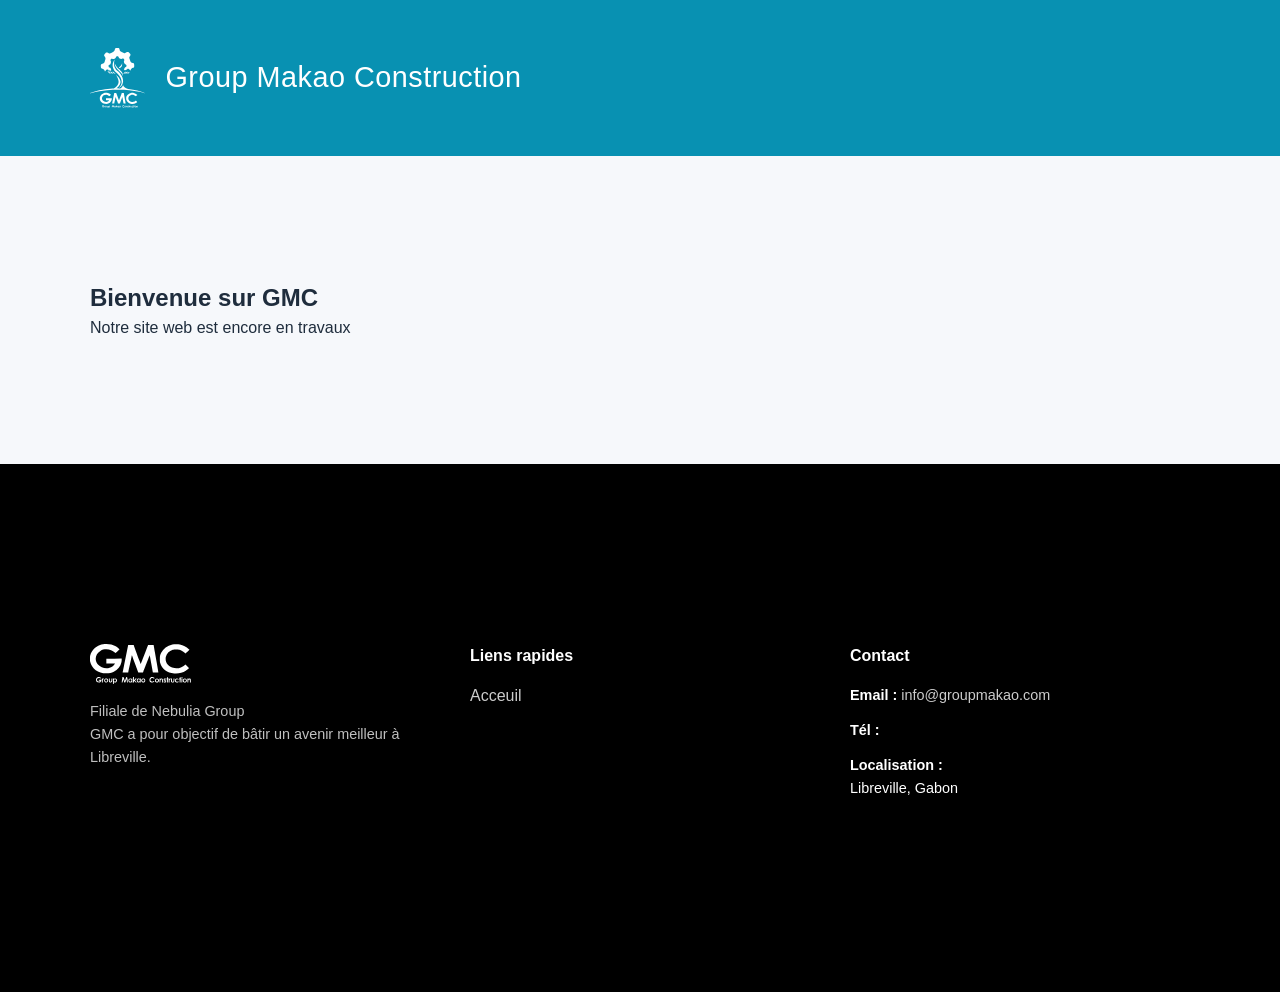
==== index.html @ dfc4555c "Add files via upload" ====
<!DOCTYPE html>
<html lang="fr">
<head>
    <meta charset="UTF-8">
    <meta name="viewport" content="width=device-width, initial-scale=1.0">
    <title>GMC</title>
    <link rel="stylesheet" href="./style/style.css">
</head>
<body>
    <header class="site-header">
        <div class="container">
            <div class="brand">
                <img src="./ASSETS/LOGO/logo 1.svg" alt="Logo GMC">
                <h1>Group Makao Construction</h1>
            </div>
        </div>
    </header>

    <section class="hero">
        <div class="container">
            <div class="row">
                <div class="col-6">
                    <h1>Bienvenue sur GMC</h1>
                    <p>Notre site web est encore en travaux</p>
                </div>
            </div>
        </div>
    </section>

    <footer class="site-footer">
        <div class="container">
            <div class="footer-content">
                <div class="footer-col">
                    <div class="footer-brand">
                        <img src="./ASSETS/LOGO/logo 2.svg" alt="Logo GMC">
                    </div>
                    <p class="footer-desc">Filiale de Nebulia Group<br>GMC a pour objectif de bâtir un avenir meilleur à Libreville.</p>
                </div>

                <div class="footer-col">
                    <h4>Liens rapides</h4>
                    <ul>
                        <li><a href="#acceuil">Acceuil</a></li>
                    </ul>
                </div>

                <div class="footer-col">
                    <h4>Contact</h4>
                    <p><strong>Email :</strong> <a href="mailto:info@groupmakao.com">info@groupmakao.com</a></p>
                    <p><strong>Tél :</strong> <a href="tel:"></a></p>
                    <p><strong>Localisation :</strong><br>Libreville, Gabon</p>
                </div>
            </div>
        </div>
    </footer>
</body>
</html>
---- style/style.css ----
/* Style principal pour index.html */
/* Palette de couleur : */

root {
    --primary-color: rgba(3, 145, 178, 1);
}

/* En-tête */
header.site-header {
	background: #0891b2;
	color: #fff;
	padding: 24px 0;
}
header.site-header .container {
	padding: 24px 0;
    margin: 0 auto;
}
.site-header .brand {
	display: flex;
	align-items: center;
	gap: 20px;
	font-weight: 700;
}
.site-header .brand img { 
	height: 60px; 
	width: auto;
}
.site-header .brand h1 {
	font-size: 1.8rem;
	color: #fff;
	margin: 0;
	font-weight: 400;
	letter-spacing: 0.5px;
}


* { box-sizing: border-box; margin: 0; padding: 0; }
html, body { height: 100%; }
body {
	font-family: 'Segoe UI', Roboto, Arial, sans-serif;
	background: #f6f8fb;
	color: #1f2d3d;
	line-height: 1.5;
	-webkit-font-smoothing:antialiased;
}

/* Conteneur central */
.container {
	width: 90%;
	max-width: 1100px;
	margin: 100px auto 100px auto;
	padding: 24px 0;
}



/* Footer */
footer.site-footer { 
    margin-top:36px; 
    padding:40px 0; 
    background:#000; 
    color:#fff; 
}
footer.site-footer .container { padding: 40px 0; }
.footer-content {
    display: grid;
    grid-template-columns: repeat(3, 1fr);
    gap: 40px;
}
.footer-col h4 { 
    font-size: 1rem; 
    margin-bottom: 16px; 
    font-weight: 700;
    color: #fff;
}
.footer-brand {
    display: flex;
    align-items: center;
    gap: 12px;
    margin-bottom: 16px;
}
.footer-brand img { height: 40px; width: auto; }
.footer-brand h3 { font-size: 1.4rem; font-weight: 700; }
.footer-subtitle { font-size: 0.85rem; opacity: 0.8; margin-bottom: 12px; }
.footer-desc { font-size: 0.9rem; opacity: 0.75; line-height: 1.6; }
footer.site-footer ul {
    list-style: none;
}
footer.site-footer ul li {
    margin-bottom: 10px;
}
footer.site-footer a {
    color: #fff;
    text-decoration: none;
    opacity: 0.8;
    transition: opacity 0.2s;
}
footer.site-footer a:hover { opacity: 1; }
footer.site-footer p { 
    font-size: 0.9rem; 
    margin-bottom: 12px;
    line-height: 1.6;
}
footer .small { font-size:0.9rem; opacity:0.9; }

/* Formulaires */
input[type="text"], input[type="email"], textarea, select {
	width:100%; padding:10px 12px; border-radius:8px; border:1px solid #d7e0ea; background:#fff;
}
label { display:block; margin-bottom:8px; font-weight:600; color:#2b4254; }

/* Responsive */
@media (max-width:768px) {
	.hero .row { flex-direction:column; }
	.site-header nav { display:flex; flex-wrap:wrap; gap:8px; }
	.footer-content { grid-template-columns: 1fr; gap: 24px; }
}

/* Utilitaires */
.text-center { text-align:center; }
.muted { color:#7b8b98; }

/* Fin du fichier */
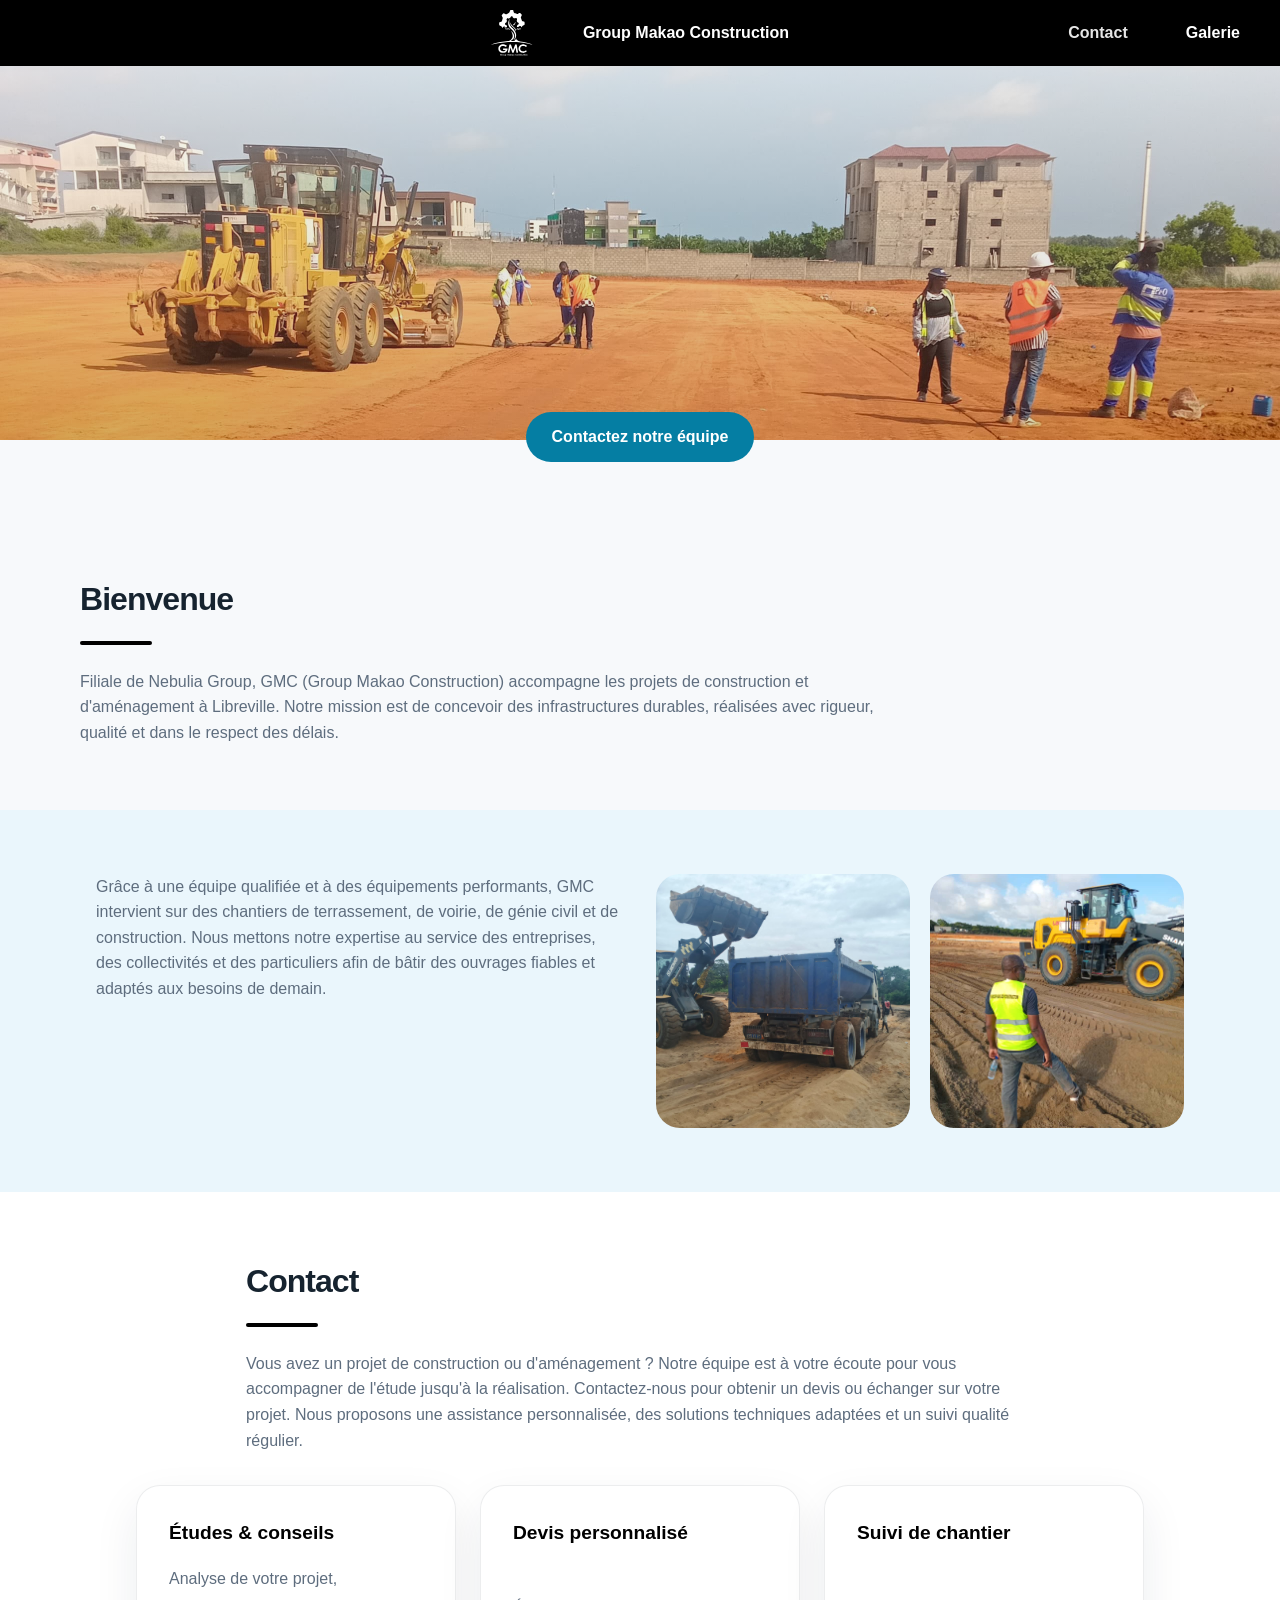
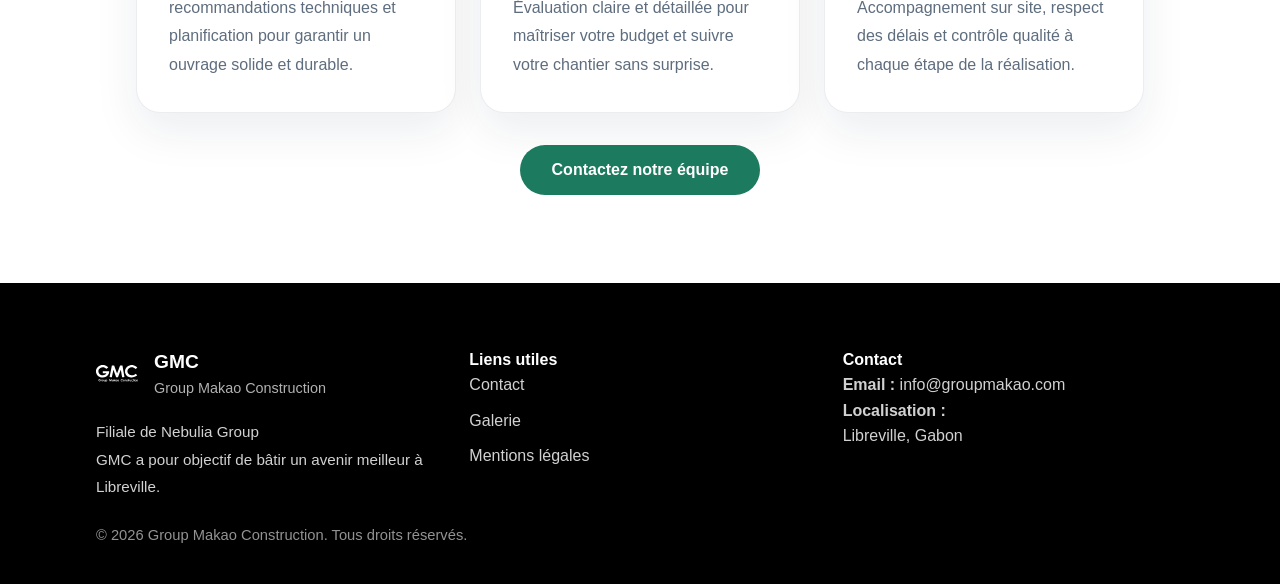
==== commit b25aa3ef: "Add files via upload" ====
--- a/index.html
+++ b/index.html
@@ -7,23 +7,73 @@
     <link rel="stylesheet" href="./style/style.css">
 </head>
 <body>
-    <header class="site-header">
-        <div class="container">
-            <div class="brand">
+    <section class="hero">
+        <img src="./ASSETS/IMG/photo2.jpg" alt="Chantier GMC" class="hero-image">
+        <div class="hero-bar container">
+            <a class="brand" href="./index.html">
                 <img src="./ASSETS/LOGO/logo 1.svg" alt="Logo GMC">
-                <h1>Group Makao Construction</h1>
+                Group Makao Construction
+            </a>
+            <nav class="header-nav" aria-label="Navigation principale">
+                <a href="./contact.html">Contact</a>
+                <a href="./galerie.html" class="active" aria-current="page">Galerie</a>
+            </nav>
+        </div>
+    </section>
+
+    <section class="hero-action container">
+        <a href="./contact.html" class="btn btn-primary">Contactez notre équipe</a>
+    </section>
+
+    <section class="section welcome container fade-in">
+        <div class="section-header">
+            <h2>Bienvenue</h2>
+            <div class="section-underline"></div>
+        </div>
+        <p>Filiale de Nebulia Group, GMC (Group Makao Construction) accompagne les projets de construction et d'aménagement à Libreville. Notre mission est de concevoir des infrastructures durables, réalisées avec rigueur, qualité et dans le respect des délais.</p>
+    </section>
+
+    <section class="section presentation fade-in">
+        <div class="container presentation-grid">
+            <div class="presentation-copy">
+                <p>Grâce à une équipe qualifiée et à des équipements performants, GMC intervient sur des chantiers de terrassement, de voirie, de génie civil et de construction. Nous mettons notre expertise au service des entreprises, des collectivités et des particuliers afin de bâtir des ouvrages fiables et adaptés aux besoins de demain.</p>
+            </div>
+            <div class="presentation-images">
+                <div class="presentation-row">
+                    <div class="presentation-image presentation-image--small">
+                        <img src="./ASSETS/IMG/camion.jpg" alt="Engins sur chantier">
+                    </div>
+                    <div class="presentation-image presentation-image--small">
+                        <img src="./ASSETS/IMG/camion2.jpg" alt="Travaux de construction">
+                    </div>
+                </div>
             </div>
         </div>
-    </header>
-
-    <section class="hero">
-        <div class="container">
-            <div class="row">
-                <div class="col-6">
-                    <h1>Bienvenue sur GMC</h1>
-                    <p>Notre site web est encore en travaux</p>
-                </div>
+    </section>
+    <section class="section contact-section" id="contact">
+        <div class="container contact-intro fade-in">
+            <div class="section-header">
+                <h2>Contact</h2>
+                <div class="section-underline"></div>
             </div>
+            <p class="contact-text">Vous avez un projet de construction ou d'aménagement ? Notre équipe est à votre écoute pour vous accompagner de l'étude jusqu'à la réalisation. Contactez-nous pour obtenir un devis ou échanger sur votre projet. Nous proposons une assistance personnalisée, des solutions techniques adaptées et un suivi qualité régulier.</p>
+        </div>
+        <div class="container contact-cards fade-in">
+            <article class="contact-card contact-card--highlight">
+                <h3>Études & conseils</h3>
+                <p>Analyse de votre projet, recommandations techniques et planification pour garantir un ouvrage solide et durable.</p>
+            </article>
+            <article class="contact-card contact-card--highlight">
+                <h3>Devis personnalisé</h3>
+                <p>Évaluation claire et détaillée pour maîtriser votre budget et suivre votre chantier sans surprise.</p>
+            </article>
+            <article class="contact-card contact-card--highlight">
+                <h3>Suivi de chantier</h3>
+                <p>Accompagnement sur site, respect des délais et contrôle qualité à chaque étape de la réalisation.</p>
+            </article>
+        </div>
+        <div class="container contact-cta fade-in">
+            <a href="./contact.html" class="btn btn-secondary">Contactez notre équipe</a>
         </div>
     </section>
 
@@ -32,26 +82,46 @@
             <div class="footer-content">
                 <div class="footer-col">
                     <div class="footer-brand">
-                        <img src="./ASSETS/LOGO/logo 2.svg" alt="Logo GMC">
+                        <a href="./index.html">
+                            <img src="./ASSETS/LOGO/logo 2.svg" alt="Logo GMC">
+                        </a>
+                        <div>
+                            <h3>GMC</h3>
+                            <p class="footer-subtitle">Group Makao Construction</p>
+                        </div>
                     </div>
                     <p class="footer-desc">Filiale de Nebulia Group<br>GMC a pour objectif de bâtir un avenir meilleur à Libreville.</p>
                 </div>
 
                 <div class="footer-col">
-                    <h4>Liens rapides</h4>
+                    <h4>Liens utiles</h4>
                     <ul>
-                        <li><a href="#acceuil">Acceuil</a></li>
+                        <li><a href="./contact.html">Contact</a></li>
+                        <li><a href="./galerie.html">Galerie</a></li>
+                        <li><a href="./mentions-legales.html">Mentions légales</a></li>
                     </ul>
                 </div>
 
                 <div class="footer-col">
                     <h4>Contact</h4>
                     <p><strong>Email :</strong> <a href="mailto:info@groupmakao.com">info@groupmakao.com</a></p>
-                    <p><strong>Tél :</strong> <a href="tel:"></a></p>
                     <p><strong>Localisation :</strong><br>Libreville, Gabon</p>
                 </div>
             </div>
+            <p class="small">© 2026 Group Makao Construction. Tous droits réservés.</p>
         </div>
     </footer>
+    <script>
+        const hero = document.querySelector('.hero');
+        if (hero) {
+            const updateHero = () => {
+                const scrollY = window.scrollY;
+                const offset = Math.min(0, scrollY * -0.12);
+                hero.style.backgroundPosition = `center calc(50% + ${offset}px)`;
+            };
+            window.addEventListener('scroll', () => requestAnimationFrame(updateHero), { passive: true });
+            updateHero();
+        }
+    </script>
 </body>
 </html>
--- a/style/style.css
+++ b/style/style.css
@@ -1,124 +1,929 @@
-
-/* Style principal pour index.html */
-/* Palette de couleur : */
-
-root {
-    --primary-color: rgba(3, 145, 178, 1);
-}
-
-/* En-tête */
-header.site-header {
-	background: #0891b2;
-	color: #fff;
-	padding: 24px 0;
-}
-header.site-header .container {
-	padding: 24px 0;
-    margin: 0 auto;
-}
-.site-header .brand {
-	display: flex;
-	align-items: center;
-	gap: 20px;
-	font-weight: 700;
-}
-.site-header .brand img { 
-	height: 60px; 
-	width: auto;
-}
-.site-header .brand h1 {
-	font-size: 1.8rem;
-	color: #fff;
-	margin: 0;
-	font-weight: 400;
-	letter-spacing: 0.5px;
-}
-
-
-* { box-sizing: border-box; margin: 0; padding: 0; }
-html, body { height: 100%; }
-body {
-	font-family: 'Segoe UI', Roboto, Arial, sans-serif;
-	background: #f6f8fb;
-	color: #1f2d3d;
-	line-height: 1.5;
-	-webkit-font-smoothing:antialiased;
-}
-
-/* Conteneur central */
-.container {
-	width: 90%;
-	max-width: 1100px;
-	margin: 100px auto 100px auto;
-	padding: 24px 0;
-}
-
-
-
-/* Footer */
-footer.site-footer { 
-    margin-top:36px; 
-    padding:40px 0; 
-    background:#000; 
-    color:#fff; 
-}
-footer.site-footer .container { padding: 40px 0; }
-.footer-content {
-    display: grid;
-    grid-template-columns: repeat(3, 1fr);
-    gap: 40px;
-}
-.footer-col h4 { 
-    font-size: 1rem; 
-    margin-bottom: 16px; 
-    font-weight: 700;
-    color: #fff;
-}
-.footer-brand {
-    display: flex;
-    align-items: center;
-    gap: 12px;
-    margin-bottom: 16px;
-}
-.footer-brand img { height: 40px; width: auto; }
-.footer-brand h3 { font-size: 1.4rem; font-weight: 700; }
-.footer-subtitle { font-size: 0.85rem; opacity: 0.8; margin-bottom: 12px; }
-.footer-desc { font-size: 0.9rem; opacity: 0.75; line-height: 1.6; }
-footer.site-footer ul {
-    list-style: none;
-}
-footer.site-footer ul li {
-    margin-bottom: 10px;
-}
-footer.site-footer a {
-    color: #fff;
-    text-decoration: none;
-    opacity: 0.8;
-    transition: opacity 0.2s;
-}
-footer.site-footer a:hover { opacity: 1; }
-footer.site-footer p { 
-    font-size: 0.9rem; 
-    margin-bottom: 12px;
-    line-height: 1.6;
-}
-footer .small { font-size:0.9rem; opacity:0.9; }
-
-/* Formulaires */
-input[type="text"], input[type="email"], textarea, select {
-	width:100%; padding:10px 12px; border-radius:8px; border:1px solid #d7e0ea; background:#fff;
-}
-label { display:block; margin-bottom:8px; font-weight:600; color:#2b4254; }
-
-/* Responsive */
-@media (max-width:768px) {
-	.hero .row { flex-direction:column; }
-	.site-header nav { display:flex; flex-wrap:wrap; gap:8px; }
-	.footer-content { grid-template-columns: 1fr; gap: 24px; }
-}
-
-/* Utilitaires */
-.text-center { text-align:center; }
-.muted { color:#7b8b98; }
-
-/* Fin du fichier */
+﻿:root {
+  --black: #000000;
+  --white: #ffffff;
+  --blue: #057ea3;
+  --blue-soft: #eaf6fc;
+  --green: #1c7a5f;
+  --text: #16232f;
+  --muted: #5e6d7e;
+  --radius: 24px;
+}
+
+* {
+  box-sizing: border-box;
+  margin: 0;
+  padding: 0;
+}
+
+html,
+body {
+  min-height: 100%;
+}
+
+body {
+  font-family: 'Segoe UI', Roboto, Arial, sans-serif;
+  background: #f7f9fb;
+  color: var(--text);
+  line-height: 1.6;
+  -webkit-font-smoothing: antialiased;
+}
+
+img {
+  max-width: 100%;
+  display: block;
+}
+
+.container {
+  width: min(92%, 1120px);
+  margin: 0 auto;
+  padding: 0 16px;
+}
+
+.hero {
+  position: relative;
+  overflow: hidden;
+}
+
+.hero-image {
+  width: 100%;
+  max-height: 440px;
+  height: auto;
+  object-fit: cover;
+  object-position: 0px -180px;
+}
+
+.hero::after {
+  content: "";
+  position: absolute;
+  inset: 0;
+  background: linear-gradient(180deg, rgba(255, 255, 255, 0.72) 0%, rgba(180, 180, 180, 0.22) 48%, rgba(0, 0, 0, 0.16) 100%);
+  pointer-events: none;
+}
+
+.hero-bar {
+  position: absolute;
+  top: 0;
+  left: 0;
+  width: 100%;
+  padding: 20px 0;
+  background: rgba(0, 0, 0, 1);
+  z-index: 2;
+}
+
+.hero-bar .brand {
+  text-decoration: none;
+  display: flex;
+  align-items: center;
+  gap: 50px;
+  max-width: 1120px;
+  margin: 0 auto;
+  color: var(--white);
+  font-weight: 700;
+}
+
+.hero-bar .brand img {
+  width: 42px;
+  height: auto;
+}
+
+.hero-bar .brand a {
+  text-decoration: none;
+  color: var(--white);
+  font-weight: 700;
+  font-size: 1rem;
+  letter-spacing: 0.02em;
+}
+
+.hero-action {
+  margin: -28px auto 48px;
+  display: flex;
+  justify-content: center;
+  position: relative;
+  z-index: 1;
+}
+.hero-action .btn {
+  align-self: center;
+}
+.btn {
+  display: inline-flex;
+  align-items: center;
+  justify-content: center;
+  padding: 12px 26px;
+  border-radius: 999px;
+  font-weight: 700;
+  text-decoration: none;
+  transition: transform 0.2s ease, box-shadow 0.2s ease, opacity 0.2s ease;
+}
+
+.btn:hover {
+  transform: translateY(-2px);
+  box-shadow: 0 20px 35px rgba(5, 126, 163, 0.14);
+}
+
+.btn-primary {
+  background: var(--blue);
+  color: var(--white);
+}
+
+.btn-secondary {
+  background: var(--green);
+  color: var(--white);
+}
+
+.section {
+  padding: 64px 0;
+}
+
+.section-header {
+  max-width: 700px;
+  margin-bottom: 24px;
+}
+
+.section-header h2 {
+  font-size: clamp(2rem, 2.5vw, 2.6rem);
+  letter-spacing: -0.03em;
+}
+
+.section-underline {
+  width: 72px;
+  height: 4px;
+  margin-top: 16px;
+  background: var(--black);
+  border-radius: 999px;
+}
+
+.section p,
+.contact-text {
+  max-width: 820px;
+  color: var(--muted);
+  font-size: 1rem;
+}
+
+.welcome p {
+  margin-top: 18px;
+}
+
+.presentation {
+  background: var(--blue-soft);
+}
+
+.presentation-grid {
+  display: grid;
+  grid-template-columns: 1fr 1fr;
+  gap: 32px;
+  align-items: start;
+}
+
+.presentation-copy {
+  display: flex;
+  align-items: center;
+}
+
+.presentation-images {
+  display: grid;
+  gap: 20px;
+}
+
+.presentation-image {
+  overflow: hidden;
+  border-radius: var(--radius);
+  background: var(--white);
+}
+
+.presentation-image img {
+  width: 100%;
+  height: 100%;
+  object-fit: cover;
+}
+
+.presentation-image--large {
+  min-height: 360px;
+}
+
+.presentation-row {
+  display: grid;
+  grid-template-columns: 1fr 1fr;
+  gap: 20px;
+}
+
+.contact-section {
+  background: var(--white);
+}
+
+.contact-intro {
+  text-align: left;
+  max-width: 820px;
+  margin: 0 auto;
+}
+
+.contact-text {
+  margin: 0 auto;
+  text-align: left;
+}
+
+.section-header--center {
+  display: flex;
+  flex-direction: column;
+  align-items: center;
+  text-align: center;
+}
+
+.section-header--center h2 {
+  width: 100%;
+  margin: 0 auto;
+}
+
+.contact-cards {
+  display: grid;
+  grid-template-columns: repeat(auto-fit, minmax(260px, 1fr));
+  gap: 24px;
+  margin: 32px auto;
+  max-width: 1040px;
+  justify-items: center;
+}
+
+.contact-card {
+  width: 100%;
+  background: var(--white);
+  border: 1px solid rgba(22, 35, 47, 0.08);
+  border-radius: var(--radius);
+  padding: 32px;
+  display: flex;
+  flex-direction: column;
+  justify-content: space-between;
+  box-shadow: 0 18px 45px rgba(19, 42, 66, 0.08);
+  transition: transform 0.25s ease, box-shadow 0.25s ease;
+}
+
+.contact-card:hover {
+  transform: translateY(-4px);
+  box-shadow: 0 24px 55px rgba(19, 42, 66, 0.12);
+}
+
+.contact-card h3 {
+  margin-bottom: 16px;
+  font-size: 1.2rem;
+  color: var(--black);
+}
+
+.contact-card p {
+  color: var(--muted);
+  line-height: 1.8;
+}
+
+.contact-cta {
+  display: flex;
+  justify-content: center;
+  padding-bottom: 24px;
+}
+
+.contact-cta .btn {
+  min-width: 240px;
+}
+
+.site-footer {
+  padding: 64px 0 36px;
+  background: var(--black);
+  color: var(--white);
+}
+
+.footer-content {
+  display: grid;
+  grid-template-columns: repeat(3, minmax(220px, 1fr));
+  gap: 32px;
+  margin-bottom: 24px;
+}
+
+.footer-brand {
+  display: flex;
+  align-items: center;
+  gap: 16px;
+  margin-bottom: 18px;
+}
+
+.footer-brand img {
+  width: 42px;
+  height: auto;
+}
+
+.footer-brand h3 {
+  font-size: 1.2rem;
+}
+
+.footer-desc,
+.footer-subtitle,
+.site-footer p,
+.site-footer a {
+  color: rgba(255, 255, 255, 0.82);
+}
+
+.footer-desc {
+  line-height: 1.8;
+  font-size: 0.95rem;
+}
+
+.footer-subtitle {
+  font-size: 0.9rem;
+  opacity: 0.85;
+}
+
+.site-footer ul {
+  list-style: none;
+  padding: 0;
+}
+
+.site-footer li {
+  margin-bottom: 10px;
+}
+
+.site-footer a {
+  color: rgba(255, 255, 255, 0.82);
+  text-decoration: none;
+  transition: color 0.2s ease;
+}
+
+.site-footer a:hover {
+  color: var(--white);
+}
+
+.small {
+  font-size: 0.92rem;
+  opacity: 0.7;
+}
+
+.fade-in {
+  opacity: 0;
+  transform: translateY(16px);
+  animation: fadeIn 0.8s ease-out forwards;
+}
+
+@keyframes fadeIn {
+  to {
+    opacity: 1;
+    transform: translateY(0);
+  }
+}
+
+@media (max-width: 960px) {
+  .presentation-grid,
+  .contact-cards {
+    grid-template-columns: 1fr;
+  }
+}
+
+.hero-bar {
+  display: flex;
+  align-items: center;
+  justify-content: flex-end;
+  gap: 16px;
+}
+
+.hero-bar .brand {
+  position: absolute;
+  left: 50%;
+  transform: translateX(-50%);
+  z-index: 2;
+  margin: 0;
+  max-width: none;
+}
+
+.back-link {
+  color: var(--white);
+  text-decoration: none;
+  font-weight: 600;
+  opacity: 0.9;
+}
+
+.back-link:hover {
+  opacity: 1;
+}
+
+.hero-contact .hero-image {
+  object-position: center;
+}
+
+.contact-page {
+  padding-top: 24px;
+}
+
+.contact-page-grid {
+  display: grid;
+  grid-template-columns: minmax(0, 0.95fr) 1.05fr;
+  gap: 32px;
+  align-items: start;
+  margin-top: 36px;
+}
+
+.contact-panel {
+  display: grid;
+  gap: 24px;
+}
+
+.contact-detail {
+  background: var(--blue-soft);
+  border: 1px solid rgba(5, 126, 163, 0.14);
+  border-radius: var(--radius);
+  padding: 24px;
+}
+
+.contact-detail h3 {
+  margin-bottom: 12px;
+  color: var(--black);
+}
+
+.contact-detail p,
+.contact-detail a {
+  color: var(--text);
+  text-decoration: none;
+}
+
+.contact-form {
+  background: var(--white);
+  border: 1px solid rgba(22, 35, 47, 0.08);
+  border-radius: var(--radius);
+  padding: 32px;
+  box-shadow: 0 18px 45px rgba(19, 42, 66, 0.08);
+  display: grid;
+  gap: 18px;
+}
+
+.form-row {
+  display: grid;
+  grid-template-columns: 1fr 1fr;
+  gap: 16px;
+}
+
+.contact-form label {
+  display: grid;
+  gap: 8px;
+  font-weight: 600;
+  color: var(--text);
+}
+
+.contact-form input,
+.contact-form textarea {
+  border: 1px solid rgba(22, 35, 47, 0.12);
+  border-radius: 14px;
+  padding: 12px 14px;
+  font: inherit;
+  background: #fbfdfe;
+  color: var(--text);
+}
+
+.contact-form textarea {
+  min-height: 140px;
+  resize: vertical;
+}
+
+.form-status {
+  display: none;
+  padding: 12px 14px;
+  border-radius: 12px;
+  font-size: 0.95rem;
+  font-weight: 600;
+}
+
+.form-status.is-visible {
+  display: block;
+}
+
+.form-status.success {
+  background: rgba(34, 197, 94, 0.08);
+  color: #166534;
+  border: 1px solid rgba(34, 197, 94, 0.25);
+}
+
+.form-status.error {
+  background: rgba(239, 68, 68, 0.08);
+  color: #991b1b;
+  border: 1px solid rgba(239, 68, 68, 0.25);
+}
+
+.contact-form button {
+  border: none;
+  cursor: pointer;
+  font: inherit;
+}
+
+.contact-form button:disabled {
+  opacity: 0.7;
+  cursor: wait;
+}
+
+.contact-quote {
+  background: linear-gradient(135deg, var(--blue-soft), #f7f9fb);
+  text-align: center;
+}
+
+.contact-quote p {
+  margin: 0 auto;
+  font-size: 1.05rem;
+  color: var(--text);
+}
+
+@media (max-width: 900px) {
+  .contact-page-grid,
+  .form-row {
+    grid-template-columns: 1fr;
+  }
+}
+
+.header-nav {
+  display: flex;
+  align-items: center;
+  gap: 18px;
+  flex-wrap: wrap;
+}
+
+.header-nav a {
+  margin-right: 40px;
+  color: rgba(255, 255, 255, 0.9);
+  text-decoration: none;
+  font-weight: 600;
+}
+
+.header-nav a.active,
+.header-nav a:hover {
+  color: var(--white);
+}
+
+.section-eyebrow {
+  display: inline-block;
+  margin-bottom: 12px;
+  font-size: 0.9rem;
+  font-weight: 700;
+  letter-spacing: 0.16em;
+  text-transform: uppercase;
+  color: var(--blue);
+}
+
+.legal-page {
+  padding-top: 24px;
+}
+
+.legal-grid {
+  display: grid;
+  grid-template-columns: repeat(2, minmax(0, 1fr));
+  gap: 24px;
+  margin-top: 36px;
+}
+
+.legal-card {
+  background: var(--white);
+  border: 1px solid rgba(22, 35, 47, 0.08);
+  box-shadow: 0 18px 45px rgba(19, 42, 66, 0.08);
+}
+
+.legal-card h3 {
+  margin-bottom: 12px;
+  color: var(--black);
+}
+
+.legal-card p,
+.legal-card a {
+  color: var(--text);
+  margin-bottom: 8px;
+}
+
+.legal-update {
+  margin-top: 28px;
+  padding-top: 16px;
+  border-top: 1px solid rgba(22, 35, 47, 0.1);
+}
+
+.gallery-intro .section-header h1 {
+  font-size: clamp(2.2rem, 3.3vw, 3rem);
+  margin-bottom: 12px;
+}
+
+.gallery-presentation {
+  background: var(--blue-soft);
+}
+
+.content-grid {
+  display: grid;
+  grid-template-columns: 1.05fr 0.95fr;
+  gap: 32px;
+  align-items: center;
+}
+
+.content-text h2 {
+  font-size: clamp(1.7rem, 2.2vw, 2.2rem);
+  margin-bottom: 16px;
+}
+
+.content-text p {
+  margin-bottom: 12px;
+  color: var(--muted);
+}
+
+.content-image img,
+.gallery-image img,
+.project-image img,
+.gallery-item img,
+.gallery-card--simple img {
+  width: 100%;
+  height: 100%;
+  object-fit: cover;
+  display: block;
+}
+
+.gallery-grid {
+  display: grid;
+  grid-template-columns: repeat(3, minmax(0, 1fr));
+  gap: 24px;
+  margin-top: 24px;
+}
+
+.gallery-card {
+  background: var(--white);
+  border-radius: var(--radius);
+  overflow: hidden;
+  border: 1px solid rgba(22, 35, 47, 0.08);
+  box-shadow: 0 18px 45px rgba(19, 42, 66, 0.08);
+}
+
+.gallery-image {
+  aspect-ratio: 4 / 3;
+  overflow: hidden;
+}
+
+.gallery-image img {
+  transition: transform 0.35s ease;
+}
+
+.gallery-card:hover .gallery-image img {
+  transform: scale(1.04);
+}
+
+.gallery-content {
+  padding: 24px;
+}
+
+.gallery-category {
+  display: inline-block;
+  margin-bottom: 8px;
+  font-size: 0.8rem;
+  font-weight: 700;
+  letter-spacing: 0.16em;
+  text-transform: uppercase;
+  color: var(--blue);
+}
+
+.gallery-content h3 {
+  margin-bottom: 10px;
+  color: var(--black);
+}
+
+.gallery-content p {
+  color: var(--muted);
+}
+
+.info-section {
+  background: var(--blue-soft);
+}
+
+.info-cards {
+  display: grid;
+  grid-template-columns: repeat(4, minmax(0, 1fr));
+  gap: 20px;
+}
+
+.info-card {
+  background: var(--white);
+  border: 1px solid rgba(22, 35, 47, 0.08);
+  border-radius: var(--radius);
+  padding: 24px;
+  box-shadow: 0 18px 45px rgba(19, 42, 66, 0.08);
+}
+
+.info-card h3 {
+  margin-bottom: 10px;
+  color: var(--black);
+}
+
+.info-card p {
+  color: var(--muted);
+}
+
+.gallery-mosaic {
+  display: grid;
+  grid-template-columns: 1.15fr 0.85fr;
+  grid-template-areas:
+    "large small"
+    "large small2"
+    "wide wide";
+  gap: 20px;
+  margin-top: 28px;
+}
+
+.gallery-item {
+  overflow: hidden;
+  border-radius: var(--radius);
+  min-height: 220px;
+  background: var(--white);
+}
+
+.gallery-item img {
+  height: 100%;
+}
+
+.gallery-item.large {
+  grid-area: large;
+  min-height: 460px;
+}
+
+.gallery-item.wide {
+  grid-area: wide;
+  min-height: 260px;
+}
+
+.project-stack {
+  display: grid;
+  gap: 24px;
+  margin-top: 24px;
+}
+
+.project-card {
+  display: grid;
+  grid-template-columns: 0.95fr 1.05fr;
+  gap: 24px;
+  align-items: center;
+  background: var(--white);
+  border-radius: var(--radius);
+  overflow: hidden;
+  border: 1px solid rgba(22, 35, 47, 0.08);
+  box-shadow: 0 18px 45px rgba(19, 42, 66, 0.08);
+}
+
+.project-image {
+  min-height: 280px;
+}
+
+.project-content {
+  padding: 24px 24px 24px 0;
+}
+
+.project-content span {
+  display: inline-block;
+  margin-bottom: 8px;
+  font-size: 0.8rem;
+  font-weight: 700;
+  letter-spacing: 0.16em;
+  text-transform: uppercase;
+  color: var(--blue);
+}
+
+.project-content h3 {
+  margin-bottom: 10px;
+  color: var(--black);
+}
+
+.project-content p {
+  color: var(--muted);
+  margin-bottom: 16px;
+}
+
+.project-details {
+  display: grid;
+  grid-template-columns: repeat(3, minmax(0, 1fr));
+  gap: 16px;
+}
+
+.project-details strong,
+.project-details span {
+  display: block;
+}
+
+.project-details strong {
+  color: var(--black);
+  margin-bottom: 4px;
+}
+
+.project-details span {
+  color: var(--muted);
+  font-size: 0.95rem;
+}
+
+.gallery-card--simple {
+  overflow: hidden;
+  border-radius: var(--radius);
+}
+
+.gallery-grid--compact {
+  grid-template-columns: repeat(3, minmax(0, 1fr));
+}
+
+.modal {
+  position: fixed;
+  inset: 0;
+  display: none;
+  align-items: center;
+  justify-content: center;
+  padding: 24px;
+  z-index: 200;
+}
+
+.modal.is-open {
+  display: flex;
+}
+
+.modal-backdrop {
+  position: absolute;
+  inset: 0;
+  background: rgba(0, 0, 0, 0.78);
+}
+
+.modal-image {
+  position: relative;
+  z-index: 1;
+  max-width: min(92vw, 980px);
+  max-height: min(88vh, 740px);
+  object-fit: contain;
+  border-radius: 16px;
+  box-shadow: 0 25px 70px rgba(0, 0, 0, 0.3);
+}
+
+.modal-close {
+  position: absolute;
+  top: 18px;
+  right: 18px;
+  z-index: 2;
+  width: 44px;
+  height: 44px;
+  border: none;
+  border-radius: 50%;
+  background: rgba(255, 255, 255, 0.95);
+  color: var(--black);
+  font-size: 1.6rem;
+  cursor: pointer;
+}
+
+@media (max-width: 720px) {
+  .hero-image {
+    max-height: 320px;
+  }
+
+  .hero-bar {
+    padding: 16px 0;
+  }
+
+  .hero-action {
+    margin-top: -22px;
+    margin-bottom: 28px;
+  }
+
+  .section {
+    padding: 48px 0;
+  }
+
+
+
+  .presentation-image--large {
+    min-height: 260px;
+  }
+
+  .contact-card {
+    padding: 28px;
+  }
+
+  .legal-grid {
+    grid-template-columns: 1fr;
+  }
+
+  .footer-content {
+    grid-template-columns: 1fr;
+  }
+
+  .header-nav {
+    gap: 12px;
+    justify-content: flex-start;
+  }
+
+  .content-grid,
+  .project-card,
+  .gallery-grid,
+  .gallery-grid--compact,
+  .info-cards,
+  .project-details {
+    grid-template-columns: 1fr;
+  }
+
+  .gallery-mosaic {
+    grid-template-columns: 1fr;
+    grid-template-areas:
+      "large"
+      "small"
+      "small2"
+      "wide";
+  }
+
+  .gallery-item.large,
+  .gallery-item.wide {
+    min-height: 260px;
+  }
+
+  .project-content {
+    padding: 0 24px 24px;
+  }
+}
